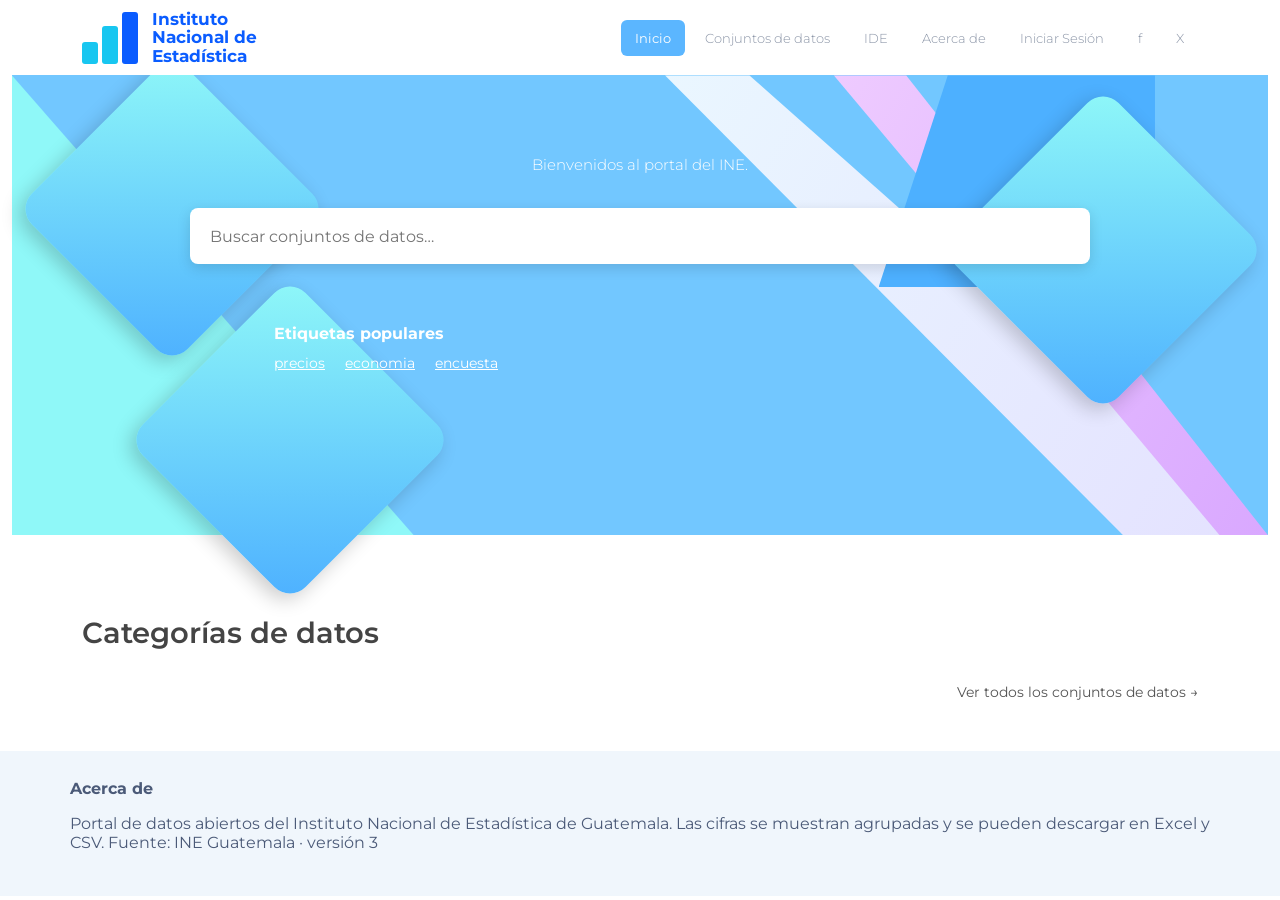
==== app/static/index.html @ 4a3b7b6e "portal de datos abiertos del INE" ====
<!doctype html><html lang="es"><head><meta charset="utf-8"><meta name="viewport" content="width=device-width,initial-scale=1">
<title>Portal de datos · INE Guatemala</title><link rel="stylesheet" href="style.css?v=3">
<link href="https://fonts.googleapis.com/css2?family=Montserrat:wght@300;400;600;700&display=swap" rel="stylesheet">
<style>
body{background:#fff;font-family:Montserrat,Segoe UI,system-ui,sans-serif;color:#3b3b3b}
.top{background:#fff;position:sticky;top:0;z-index:20}.topin{max-width:1140px;margin:auto;display:flex;justify-content:space-between;align-items:center;padding:10px 12px}
.brand{display:flex;align-items:center;text-decoration:none}.brand img{height:62px}.lgs{display:none;align-items:center;gap:8px;color:#0A5CFF;font-weight:700;line-height:1.1;font-size:1.05rem}
.menu{display:flex;align-items:center;gap:6px;flex-wrap:wrap}.menu a{color:#8a94a6;text-decoration:none;padding:10px 14px;border-radius:6px;font-weight:300;font-size:.82rem}
.menu a:hover{color:#0A5CFF}.menu a.on{background:#5BB6FF;color:#fff;font-weight:400}
.herow{max-width:1380px;margin:0 auto;padding:0 12px}.hero2{position:relative;height:460px;background:#72C7FF;margin-bottom:80px}
.bg{position:absolute;inset:0;overflow:hidden}.bg div{position:absolute}
.cy{left:0;top:0;width:32%;height:100%;background:#8FF8F8;clip-path:polygon(0 0,0 100%,100% 100%)}
.band1{right:0;top:0;width:48%;height:100%;background:linear-gradient(120deg,#fff,#f8e6ff);opacity:.85;clip-path:polygon(0 0,14% 0,100% 100%,76% 100%)}
.band2{right:0;top:0;width:48%;height:100%;background:linear-gradient(120deg,#f3d3ff,#d9a8ff);clip-path:polygon(28% 0,40% 0,100% 100%,92% 100%)}
.blk{right:9%;top:0;width:22%;height:46%;background:#4DB0FF;clip-path:polygon(25% 0,100% 0,100% 55%,70% 100%,0 100%)}
.dia{position:absolute;overflow:hidden;transform:rotate(45deg);border-radius:22px;box-shadow:0 8px 20px #0003;background:linear-gradient(135deg,#8FF8F8,#4DB0FF)}
.dia img{position:absolute;left:-35%;top:-35%;width:170%;height:170%;object-fit:cover;transform:rotate(-45deg)}
.d1{left:4%;top:24px;width:220px;height:220px}.d2{left:13%;top:250px;width:230px;height:230px}.d3{right:4%;top:60px;width:230px;height:230px}
.hin{position:absolute;left:0;right:0;top:80px;padding:0 12px}.hin p{color:#fff;text-align:center;font-weight:300;margin:0 0 34px;font-size:.95rem}
.sb{max-width:900px;margin:auto}.sb input{width:100%;height:56px;border:0;border-radius:8px;padding:0 20px;font-size:1rem;font-family:inherit;box-shadow:0 4px 14px #0002}
.tags{max-width:900px;margin:60px auto 0;padding-left:84px;color:#fff}.tags h4{margin:0 0 10px}.tags a{color:#fff;margin-right:20px;cursor:pointer;text-decoration:underline;font-size:.9rem}
.wrap2{max-width:1140px;margin:auto;padding:0 12px}.wrap2 h2{font-weight:600;color:#444;font-size:1.8rem;margin:40px 0 18px}
.catgrid{grid-template-columns:repeat(3,1fr)}@media(max-width:900px){.catgrid{grid-template-columns:1fr}.dia,.cy,.band1,.band2,.blk{display:none}.hero2{height:300px}.tags{padding-left:0}}
.res{margin-top:16px}.res a{display:block;padding:12px 16px;margin-bottom:8px;background:#f4f9ff;border-radius:8px;color:#0B1F4D;text-decoration:none}.res a small{display:block;color:#667}
.mas{text-align:right;margin:14px 0 0}.mas a{color:#555;text-decoration:none;font-size:.85rem}
.foot{background:#F0F6FC;margin-top:50px;padding:28px 12px;color:#4b5a78}.foot div{max-width:1140px;margin:auto}
</style></head><body>
<div class="top"><div class="topin"><a class="brand" href="/"><img src="img/logo.png" alt="INE" onerror="this.style.display='none';document.getElementById('lgs').style.display='flex'">
<span id="lgs" class="lgs"><svg width="62" height="52" viewBox="0 0 62 52"><rect x="0" y="30" width="16" height="22" rx="3" fill="#18C6F0"/><rect x="20" y="14" width="16" height="38" rx="3" fill="#18C6F0"/><rect x="40" y="0" width="16" height="52" rx="3" fill="#0A5CFF"/></svg><span>Instituto<br>Nacional de<br>Estadística</span></span></a>
<nav class="menu"><a class="on" href="/">Inicio</a><a href="/static/descargas.html">Conjuntos de datos</a><a href="https://www.ine.gob.gt" target="_blank" rel="noopener">IDE</a><a href="#acerca">Acerca de</a><a id="ses" href="/admin">Iniciar Sesión</a><a href="https://www.ine.gob.gt" target="_blank" rel="noopener">f</a><a href="https://www.ine.gob.gt" target="_blank" rel="noopener">X</a></nav></div></div>
<div class="herow"><div class="hero2"><div class="bg"><div class="cy"></div><div class="band1"></div><div class="band2"></div><div class="blk"></div></div>
<div class="dia d1"><img src="img/foto1.jpg" alt="" onerror="this.remove()"></div><div class="dia d2"><img src="img/foto2.jpg" alt="" onerror="this.remove()"></div><div class="dia d3"><img src="img/foto3.jpg" alt="" onerror="this.remove()"></div>
<div class="hin"><p>Bienvenidos al portal del INE.</p><div class="sb"><input id="q" placeholder="Buscar conjuntos de datos…" oninput="buscar()"></div>
<div class="tags"><h4>Etiquetas populares</h4><a onclick="tag('precios')">precios</a><a onclick="tag('economia')">economia</a><a onclick="tag('encuesta')">encuesta</a></div></div></div></div>
<div class="wrap2"><div class="res" id="res"></div>
<h2>Categorías de datos</h2><div class="catgrid" id="ap"></div><p class="mas"><a href="/static/descargas.html">Ver todos los conjuntos de datos →</a></p></div>
<div class="foot" id="acerca"><div><b>Acerca de</b><p>Portal de datos abiertos del Instituto Nacional de Estadística de Guatemala. Las cifras se muestran agrupadas y se pueden descargar en Excel y CSV. Fuente: INE Guatemala · versión 3</p></div></div>
<script>
const COL={Mujer:'#EC4899',Hombre:'#2563EB','No identificado':'#9CA3AF'},$=i=>document.getElementById(i),fmt=(n,u)=>(u=='q'?'Q ':'')+Math.round(n).toLocaleString('es-GT')+(u=='m2'?' m²':'');
const N=s=>s.normalize('NFD').replace(/[\u0300-\u036f]/g,'').toLowerCase();let CATS=[],DS=[];
function pintar(q){q=N(q||'').trim();const cs=CATS.filter(c=>N(c.nombre).includes(q));
 $('ap').innerHTML=cs.map(c=>`<a class="cat" href="/static/categoria.html?c=${c.slug}"><span class="ico">${c.icono}</span><div><b>${c.nombre}</b><small>${c.conjuntos} conjunto${c.conjuntos==1?'':'s'} de datos</small></div></a>`).join('')||'<p>No hay categorías con ese nombre.</p>';
 const ds=q?DS.filter(d=>d.filas&&N(d.nombre+' '+d.desc+' '+d.apartado).includes(q)):[];
 $('res').innerHTML=q?(ds.length?'<h3>Conjuntos de datos encontrados</h3>'+ds.map(d=>`<a href="${d.url}"><b>${d.nombre}</b><small>${d.apartado} · ${d.filas.toLocaleString('es-GT')} registros</small></a>`).join(''):'<p>No se encontraron conjuntos de datos para esa búsqueda.</p>'):''}
function buscar(){pintar($('q').value)}function tag(t){$('q').value=t;buscar()}
(async()=>{
 fetch('/api/version').then(r=>r.json()).then(v=>{if(v.modo_publico)$('ses').style.display='none'});
 CATS=await (await fetch('/api/categorias')).json();DS=await (await fetch('/api/catalogo')).json();pintar('')})();
</script></body></html>
---- app/static/style.css ----
:root{--perla:#E9ECF1;--azul:#0A5CFF;--noche:#0B1F4D;--oro:#D4AF37;--mujer:#EC4899;--hombre:#2563EB;--ni:#9CA3AF}
*{box-sizing:border-box}body{margin:0;font-family:Segoe UI,system-ui,sans-serif;background:var(--perla);color:var(--noche)}
header{background:var(--noche);color:#fff;padding:14px 4vw;border-bottom:4px solid var(--oro);display:flex;justify-content:space-between;align-items:center;flex-wrap:wrap;gap:8px}
header h1{margin:0;font-size:1.35rem}header small{color:var(--oro);letter-spacing:.08em}
.demo{background:var(--oro);color:var(--noche);padding:4px 12px;border-radius:20px;font-weight:700;font-size:.8rem;display:none}
.layout{display:grid;grid-template-columns:260px 1fr;gap:16px;padding:16px 4vw}
@media(max-width:860px){.layout{grid-template-columns:1fr}}
aside{background:#fff;border-radius:16px;padding:16px;box-shadow:0 4px 14px #0b1f4d14;align-self:start;position:sticky;top:10px}
aside label{display:block;font-size:.75rem;font-weight:700;margin:12px 0 4px;color:#4b5a78;text-transform:uppercase}
select,button{width:100%;padding:9px 10px;border-radius:10px;border:1px solid #c9d0dc;background:#fff;font-size:.92rem}
button{background:var(--azul);color:#fff;border:0;cursor:pointer;font-weight:600;margin-top:10px}button:hover{background:var(--noche)}
.chips{display:flex;flex-wrap:wrap;gap:6px}.chip{width:auto;margin:0;padding:6px 12px;border-radius:20px;background:#fff;color:var(--noche);border:2px solid #c9d0dc}
.chip.on{color:#fff}
.kpis{display:grid;grid-template-columns:repeat(auto-fit,minmax(170px,1fr));gap:12px;margin-bottom:14px}
.card{background:#fff;border-radius:16px;padding:16px;box-shadow:0 4px 14px #0b1f4d14}
.kpi{border-top:5px solid var(--oro)}.kpi b{display:block;font-size:1.7rem}.kpi.m{border-color:var(--mujer)}.kpi.h{border-color:var(--hombre)}.kpi.n{border-color:var(--ni)}
.grid{display:grid;grid-template-columns:repeat(auto-fit,minmax(340px,1fr));gap:14px}.card h3{margin:0 0 10px;font-size:1rem}
.map{display:grid;grid-template-columns:repeat(6,1fr);gap:5px}
.tile{border-radius:8px;padding:6px 3px;font-size:.62rem;text-align:center;cursor:pointer;color:#fff;min-height:50px;border:2px solid transparent;display:flex;flex-direction:column;justify-content:center}
.tile.sel{border-color:var(--oro);box-shadow:0 0 0 2px var(--oro)}.tile b{font-size:.75rem}
table{width:100%;border-collapse:collapse;font-size:.85rem}td,th{padding:6px;border-bottom:1px solid #e3e7ee;text-align:left}
.bar{display:flex;height:10px;border-radius:5px;overflow:hidden;min-width:100px}
footer{padding:14px 4vw;font-size:.82rem;color:#4b5a78}
header nav{display:flex;gap:10px;align-items:center}header nav a{color:#fff;text-decoration:none;font-weight:600;padding:8px 14px;border-radius:10px}
header nav a.gold{background:var(--oro);color:var(--noche)}header nav a:hover{opacity:.85}
.wrap{max-width:1300px;margin:auto;padding:16px 4vw}
.hero{background:linear-gradient(120deg,var(--noche),var(--azul));color:#fff;border-radius:20px;padding:28px;margin-bottom:16px;border-bottom:5px solid var(--oro)}
.hero h2{margin:0 0 6px;font-size:1.9rem}.hero p{margin:0;opacity:.85}
.big{display:grid;grid-template-columns:repeat(auto-fit,minmax(200px,1fr));gap:12px;margin:16px 0}
.big .card{text-align:center;border-top:5px solid var(--oro)}.big b{display:block;font-size:2.2rem;color:var(--azul)}
.apart{display:grid;grid-template-columns:repeat(auto-fit,minmax(300px,1fr));gap:14px}
.apart a{display:flex;gap:14px;align-items:center;text-decoration:none;color:var(--noche);transition:.15s}.apart a:hover{transform:translateY(-3px);border-color:var(--oro)}
.apart .card{border:2px solid transparent}.ico{font-size:2.4rem}.apart small{color:#4b5a78;display:block;margin-top:4px}
h2.sec{margin:22px 0 10px}.fbar{display:grid;grid-template-columns:repeat(auto-fit,minmax(170px,1fr));gap:10px;align-items:end;margin-bottom:14px}
.fbar label{display:block;font-size:.72rem;font-weight:700;color:#4b5a78;text-transform:uppercase;margin-bottom:3px}
.ancho{grid-column:span 1}.dl a{display:inline-block;padding:7px 14px;border-radius:10px;background:var(--azul);color:#fff;text-decoration:none;font-weight:600;margin-right:6px}
.dl a.off{background:#c9d0dc;pointer-events:none}code{background:#eef1f6;padding:2px 6px;border-radius:6px;font-size:.78rem}

.catgrid{display:grid;grid-template-columns:repeat(auto-fill,minmax(290px,1fr));gap:16px}
.cat{display:flex;gap:16px;align-items:center;background:#fff;border-radius:14px;padding:22px;text-decoration:none;color:var(--noche);box-shadow:0 4px 14px #0b1f4d1f;border:2px solid transparent;transition:.15s}
.cat:hover{transform:translateY(-3px);border-color:var(--oro)}.cat .ico{font-size:2.6rem}.cat b{font-size:1.05rem;display:block}.cat small{color:#4b5a78}
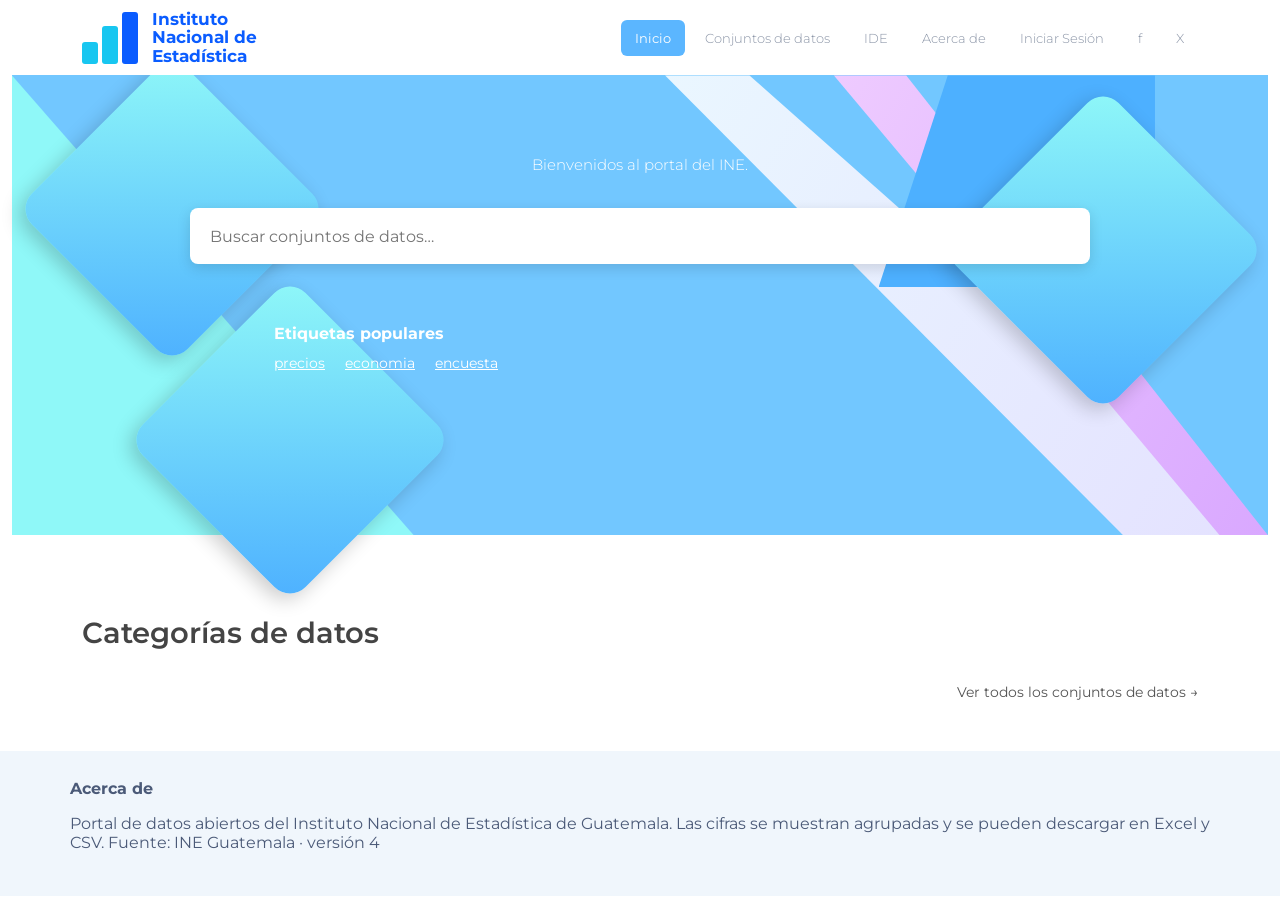
==== commit 713a37d7: "agrego el mapa para una mejor muetra de los datos" ====
--- a/app/static/index.html
+++ b/app/static/index.html
@@ -34,7 +34,7 @@
 <div class="tags"><h4>Etiquetas populares</h4><a onclick="tag('precios')">precios</a><a onclick="tag('economia')">economia</a><a onclick="tag('encuesta')">encuesta</a></div></div></div></div>
 <div class="wrap2"><div class="res" id="res"></div>
 <h2>Categorías de datos</h2><div class="catgrid" id="ap"></div><p class="mas"><a href="/static/descargas.html">Ver todos los conjuntos de datos →</a></p></div>
-<div class="foot" id="acerca"><div><b>Acerca de</b><p>Portal de datos abiertos del Instituto Nacional de Estadística de Guatemala. Las cifras se muestran agrupadas y se pueden descargar en Excel y CSV. Fuente: INE Guatemala · versión 3</p></div></div>
+<div class="foot" id="acerca"><div><b>Acerca de</b><p>Portal de datos abiertos del Instituto Nacional de Estadística de Guatemala. Las cifras se muestran agrupadas y se pueden descargar en Excel y CSV. Fuente: INE Guatemala · versión 4</p></div></div>
 <script>
 const COL={Mujer:'#EC4899',Hombre:'#2563EB','No identificado':'#9CA3AF'},$=i=>document.getElementById(i),fmt=(n,u)=>(u=='q'?'Q ':'')+Math.round(n).toLocaleString('es-GT')+(u=='m2'?' m²':'');
 const N=s=>s.normalize('NFD').replace(/[\u0300-\u036f]/g,'').toLowerCase();let CATS=[],DS=[];
--- a/app/static/style.css
+++ b/app/static/style.css
@@ -39,3 +39,12 @@
 .catgrid{display:grid;grid-template-columns:repeat(auto-fill,minmax(290px,1fr));gap:16px}
 .cat{display:flex;gap:16px;align-items:center;background:#fff;border-radius:14px;padding:22px;text-decoration:none;color:var(--noche);box-shadow:0 4px 14px #0b1f4d1f;border:2px solid transparent;transition:.15s}
 .cat:hover{transform:translateY(-3px);border-color:var(--oro)}.cat .ico{font-size:2.6rem}.cat b{font-size:1.05rem;display:block}.cat small{color:#4b5a78}
+.tabs{display:flex;gap:8px;margin:14px 0;flex-wrap:wrap}.tab{width:auto;background:#fff;color:#0B1F4D;border:2px solid #c9d0dc;margin:0;padding:9px 18px;border-radius:24px;font-weight:600}.tab.on{background:#0A5CFF;color:#fff;border-color:#0A5CFF}
+.hm{border-collapse:separate;border-spacing:2px}.hm td{text-align:center;font-size:.62rem;min-width:32px;height:30px;border-radius:4px;padding:0}.hm th{font-size:.7rem;padding:4px 6px;white-space:nowrap;text-align:left;font-weight:600}
+.leg{height:12px;border-radius:6px;max-width:320px;background:linear-gradient(90deg,#F1F5F9,#FDE68A,#F59E0B,#B91C1C);margin:6px 0}.legt{display:flex;justify-content:space-between;max-width:320px;font-size:.72rem;color:#667}
+.rec{display:flex;align-items:center;gap:12px;padding:12px 0;border-bottom:1px solid #e3e7ee}.rec small{display:block;color:#667}.rec .dl{margin-left:auto;white-space:nowrap}
+.xl{background:#16a34a;color:#fff;font-weight:700;font-size:.65rem;padding:9px 6px;border-radius:6px;min-width:42px;text-align:center}
+.info td{padding:8px 6px;border-bottom:1px solid #e3e7ee}.info td:first-child{font-weight:600;width:200px}
+
+@media(min-width:900px){.span2{grid-column:span 2}}
+#geo{background:#f7fafd;border-radius:12px}
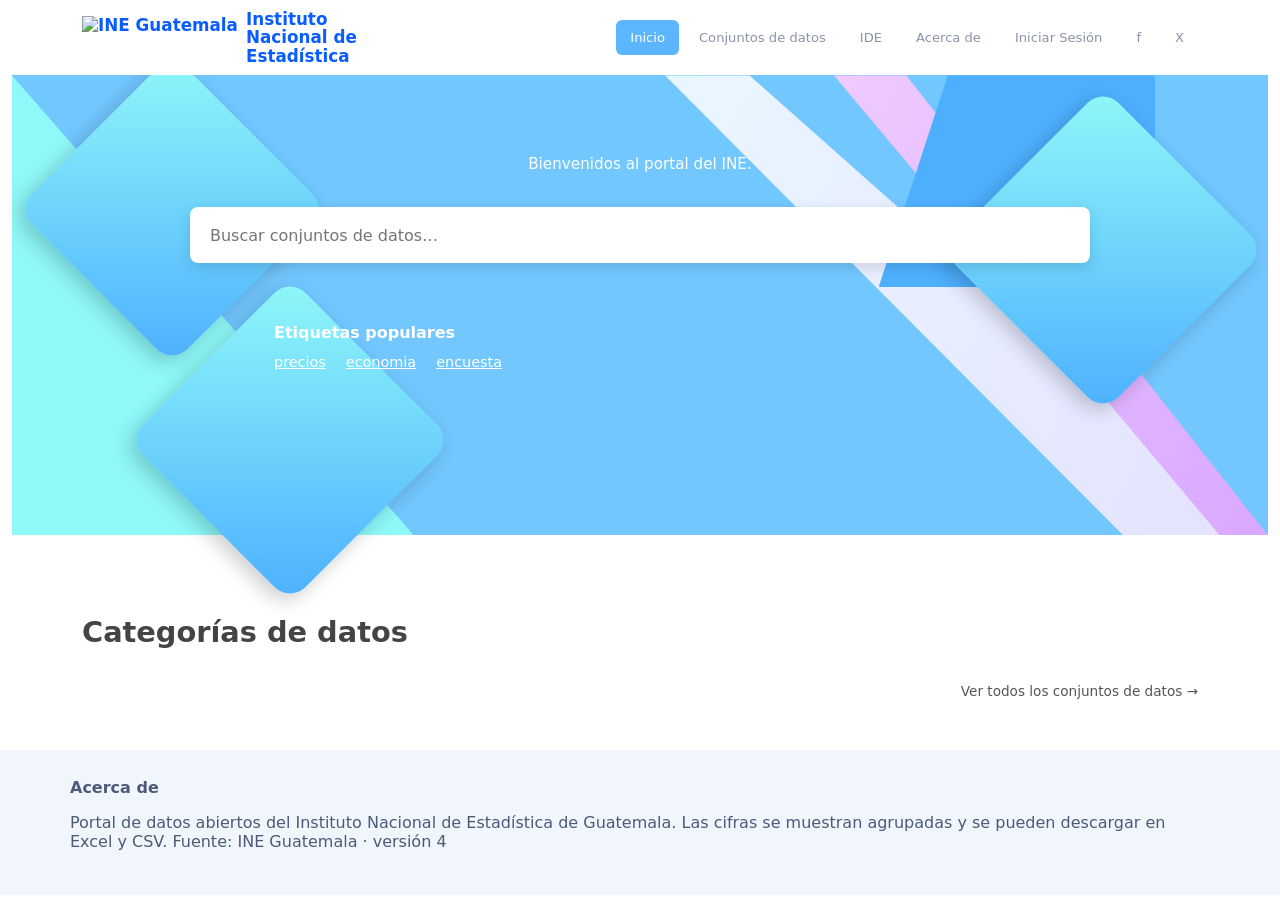
==== commit 51385220: "actualizacion" ====
--- a/app/static/index.html
+++ b/app/static/index.html
@@ -26,7 +26,7 @@
 .foot{background:#F0F6FC;margin-top:50px;padding:28px 12px;color:#4b5a78}.foot div{max-width:1140px;margin:auto}
 </style></head><body>
 <div class="top"><div class="topin"><a class="brand" href="/"><img src="img/logo.png" alt="INE" onerror="this.style.display='none';document.getElementById('lgs').style.display='flex'">
-<span id="lgs" class="lgs"><svg width="62" height="52" viewBox="0 0 62 52"><rect x="0" y="30" width="16" height="22" rx="3" fill="#18C6F0"/><rect x="20" y="14" width="16" height="38" rx="3" fill="#18C6F0"/><rect x="40" y="0" width="16" height="52" rx="3" fill="#0A5CFF"/></svg><span>Instituto<br>Nacional de<br>Estadística</span></span></a>
+<span id="lgs" class="lgs"><img src="/static/brand/logo-ine-color.svg" alt="INE Guatemala" style="height:44px;display:block"><span>Instituto<br>Nacional de<br>Estadística</span></span></a>
 <nav class="menu"><a class="on" href="/">Inicio</a><a href="/static/descargas.html">Conjuntos de datos</a><a href="https://www.ine.gob.gt" target="_blank" rel="noopener">IDE</a><a href="#acerca">Acerca de</a><a id="ses" href="/admin">Iniciar Sesión</a><a href="https://www.ine.gob.gt" target="_blank" rel="noopener">f</a><a href="https://www.ine.gob.gt" target="_blank" rel="noopener">X</a></nav></div></div>
 <div class="herow"><div class="hero2"><div class="bg"><div class="cy"></div><div class="band1"></div><div class="band2"></div><div class="blk"></div></div>
 <div class="dia d1"><img src="img/foto1.jpg" alt="" onerror="this.remove()"></div><div class="dia d2"><img src="img/foto2.jpg" alt="" onerror="this.remove()"></div><div class="dia d3"><img src="img/foto3.jpg" alt="" onerror="this.remove()"></div>
--- a/app/static/style.css
+++ b/app/static/style.css
@@ -1,4 +1,9 @@
-:root{--perla:#E9ECF1;--azul:#0A5CFF;--noche:#0B1F4D;--oro:#D4AF37;--mujer:#EC4899;--hombre:#2563EB;--ni:#9CA3AF}
+@font-face { font-family: 'Ubuntu Sans'; src: url('/static/brand/UbuntuSans-Regular.ttf') format('truetype'); font-weight: 400; }
+@font-face { font-family: 'Ubuntu Sans'; src: url('/static/brand/UbuntuSans-Medium.ttf') format('truetype'); font-weight: 500; }
+@font-face { font-family: 'Ubuntu Sans'; src: url('/static/brand/UbuntuSans-SemiBold.ttf') format('truetype'); font-weight: 600; }
+@font-face { font-family: 'Ubuntu Sans'; src: url('/static/brand/UbuntuSans-Bold.ttf') format('truetype'); font-weight: 700; }
+body, button, input, select { font-family: 'Ubuntu Sans', system-ui, sans-serif !important; }
+:root{--perla:#E9ECF1;--azul:#0080ff;--noche:#004080;--oro:#D4AF37;--mujer:#EC4899;--hombre:#2563EB;--ni:#9CA3AF}
 *{box-sizing:border-box}body{margin:0;font-family:Segoe UI,system-ui,sans-serif;background:var(--perla);color:var(--noche)}
 header{background:var(--noche);color:#fff;padding:14px 4vw;border-bottom:4px solid var(--oro);display:flex;justify-content:space-between;align-items:center;flex-wrap:wrap;gap:8px}
 header h1{margin:0;font-size:1.35rem}header small{color:var(--oro);letter-spacing:.08em}
@@ -39,7 +44,7 @@
 .catgrid{display:grid;grid-template-columns:repeat(auto-fill,minmax(290px,1fr));gap:16px}
 .cat{display:flex;gap:16px;align-items:center;background:#fff;border-radius:14px;padding:22px;text-decoration:none;color:var(--noche);box-shadow:0 4px 14px #0b1f4d1f;border:2px solid transparent;transition:.15s}
 .cat:hover{transform:translateY(-3px);border-color:var(--oro)}.cat .ico{font-size:2.6rem}.cat b{font-size:1.05rem;display:block}.cat small{color:#4b5a78}
-.tabs{display:flex;gap:8px;margin:14px 0;flex-wrap:wrap}.tab{width:auto;background:#fff;color:#0B1F4D;border:2px solid #c9d0dc;margin:0;padding:9px 18px;border-radius:24px;font-weight:600}.tab.on{background:#0A5CFF;color:#fff;border-color:#0A5CFF}
+.tabs{display:flex;gap:8px;margin:14px 0;flex-wrap:wrap}.tab{width:auto;background:#fff;color:#004080;border:2px solid #c9d0dc;margin:0;padding:9px 18px;border-radius:24px;font-weight:600}.tab.on{background:#0080ff;color:#fff;border-color:#0080ff}
 .hm{border-collapse:separate;border-spacing:2px}.hm td{text-align:center;font-size:.62rem;min-width:32px;height:30px;border-radius:4px;padding:0}.hm th{font-size:.7rem;padding:4px 6px;white-space:nowrap;text-align:left;font-weight:600}
 .leg{height:12px;border-radius:6px;max-width:320px;background:linear-gradient(90deg,#F1F5F9,#FDE68A,#F59E0B,#B91C1C);margin:6px 0}.legt{display:flex;justify-content:space-between;max-width:320px;font-size:.72rem;color:#667}
 .rec{display:flex;align-items:center;gap:12px;padding:12px 0;border-bottom:1px solid #e3e7ee}.rec small{display:block;color:#667}.rec .dl{margin-left:auto;white-space:nowrap}
